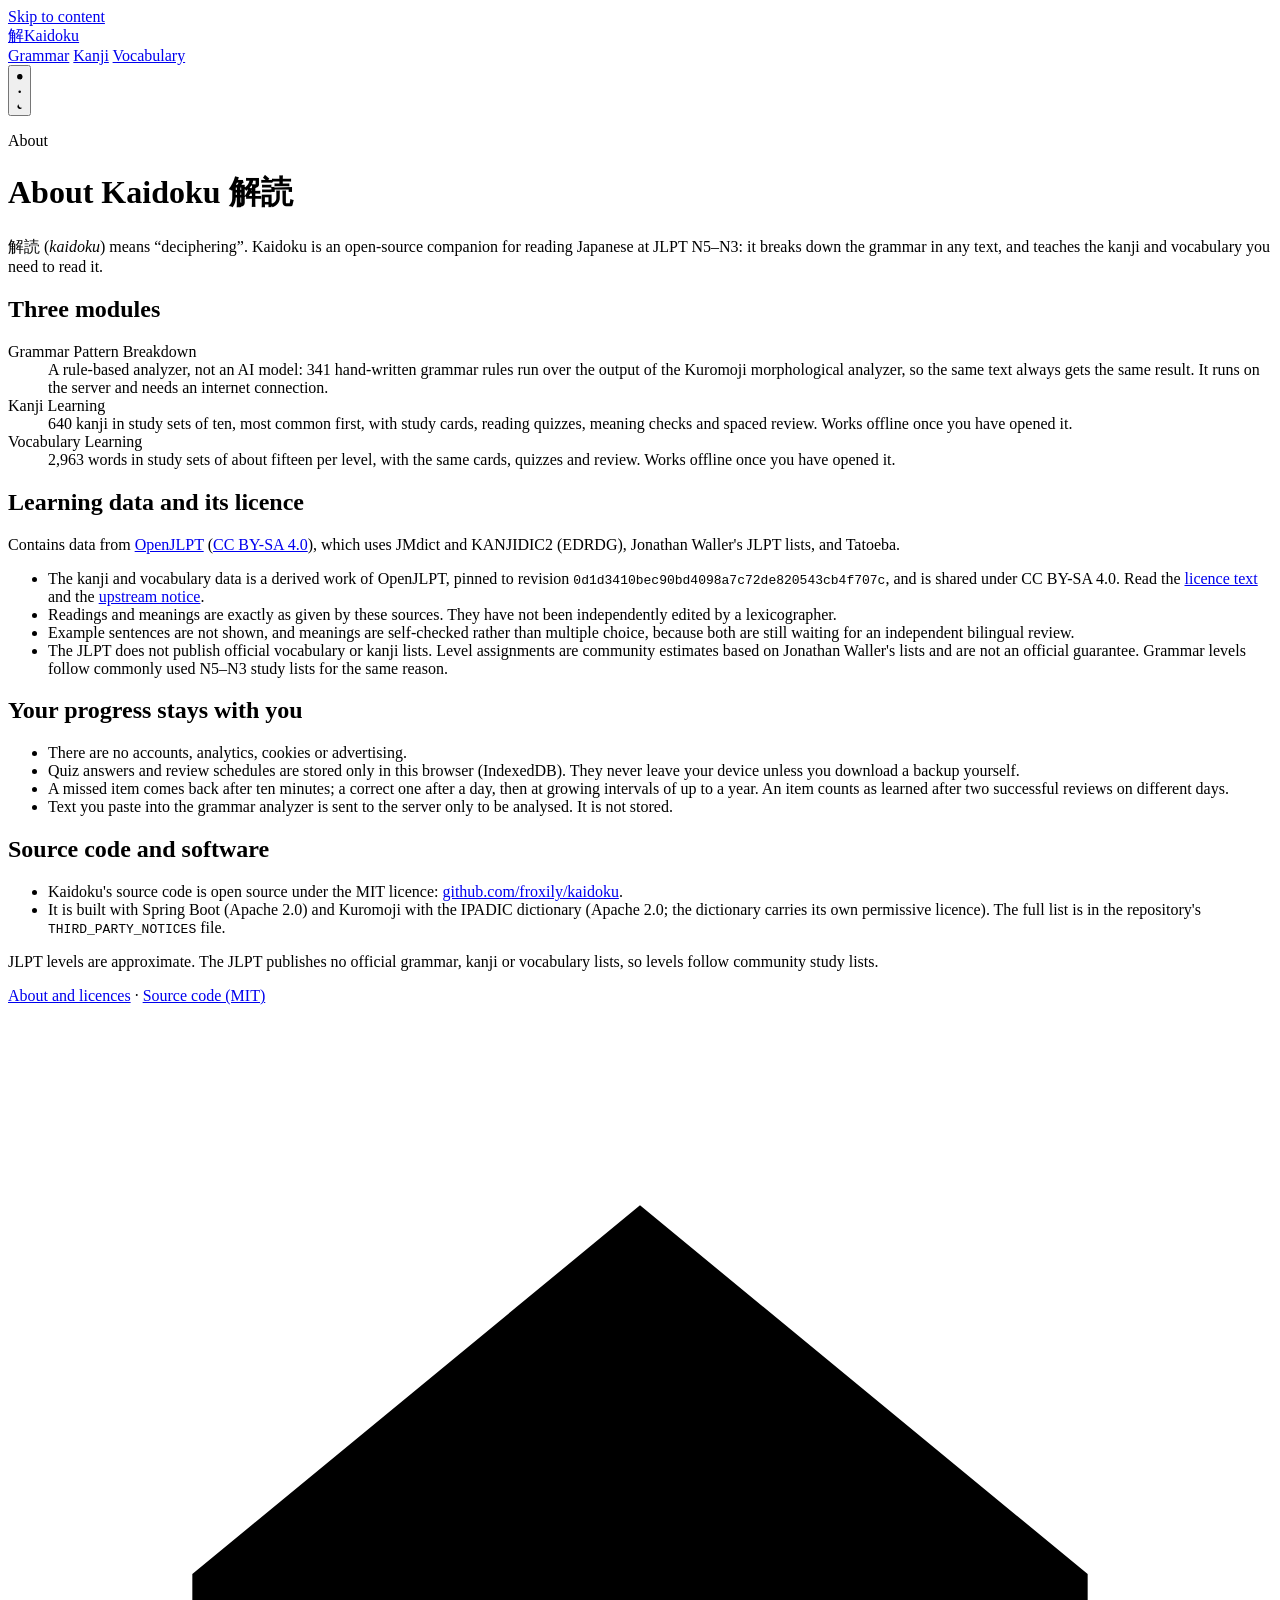
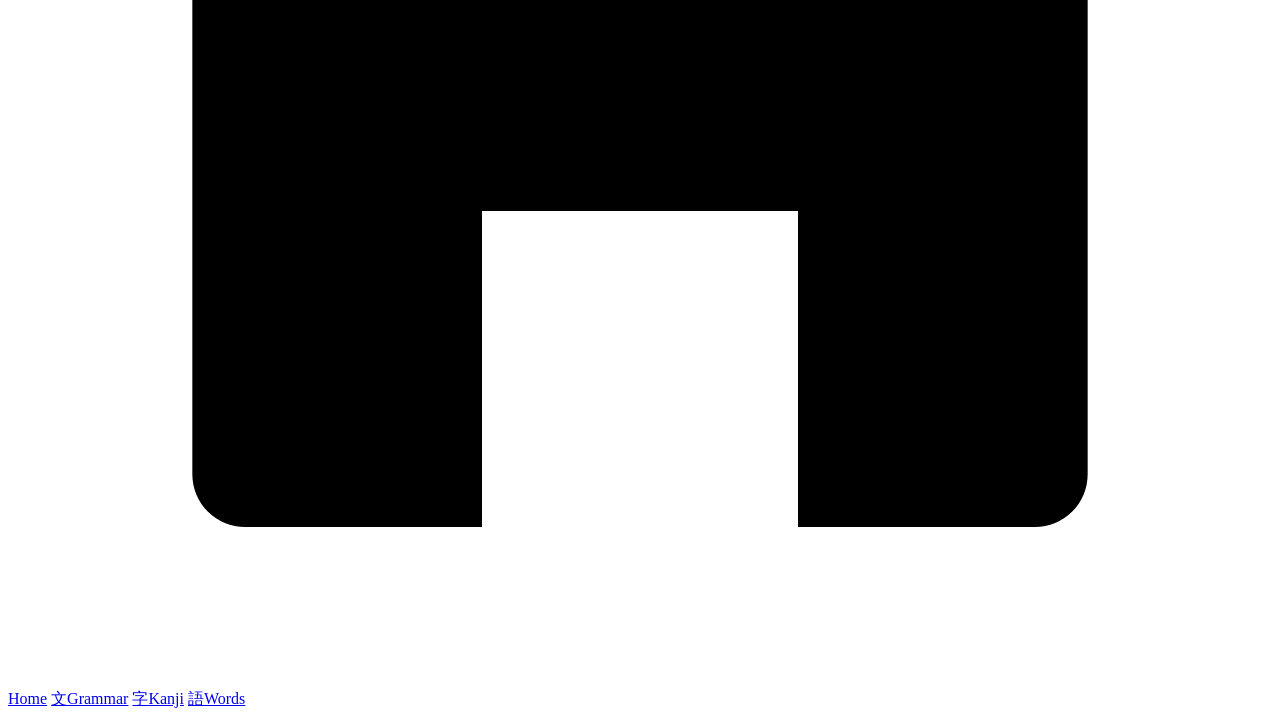
==== src/main/resources/static/about.html @ 3551a02c "Release prep: security headers, About page, notices, icons and a11y audit - Security headers on ever" ====
<!doctype html>
<html lang="en">
<head>
  <meta charset="utf-8">
  <meta name="viewport" content="width=device-width, initial-scale=1, viewport-fit=cover">
  <title>About · Kaidoku 解読</title>
  <meta name="description" content="What Kaidoku is, where its learning data comes from, the licences it uses, and how your progress is stored.">
  <meta name="theme-color" content="#f6f4ef" media="(prefers-color-scheme: light)">
  <meta name="theme-color" content="#111217" media="(prefers-color-scheme: dark)">
  <script src="/js/theme.js"></script>
  <link rel="stylesheet" href="/css/tokens.css">
  <link rel="stylesheet" href="/css/base.css">
  <link rel="stylesheet" href="/css/about.css">
  <script type="module" src="/js/shell.js"></script>
</head>
<body data-section="about">
  <a class="skip-link" href="#main">Skip to content</a>
  <header class="site-header">
    <div class="wrap header-inner">
      <a class="brand" href="/"><span class="brand-mark" lang="ja" aria-hidden="true">解</span><span>Kaidoku</span></a>
      <nav class="primary-nav" aria-label="Main">
        <a href="/grammar" data-nav="grammar">Grammar</a>
        <a href="/kanji" data-nav="kanji">Kanji</a>
        <a href="/vocab" data-nav="vocab">Vocabulary</a>
      </nav>
      <button class="icon-btn theme-toggle" type="button" data-theme-toggle data-mode="system" aria-label="Theme: match system">
        <svg class="icon icon-system" viewBox="0 0 24 24" aria-hidden="true"><circle cx="12" cy="12" r="8.5"/><path d="M12 3.5a8.5 8.5 0 0 1 0 17z" fill="currentColor" stroke="none"/></svg>
        <svg class="icon icon-light" viewBox="0 0 24 24" aria-hidden="true"><circle cx="12" cy="12" r="4"/><path d="M12 2.5v2M12 19.5v2M4.6 4.6 6 6M18 18l1.4 1.4M2.5 12h2M19.5 12h2M4.6 19.4 6 18M18 6l1.4-1.4"/></svg>
        <svg class="icon icon-dark" viewBox="0 0 24 24" aria-hidden="true"><path d="M20 14.5A8 8 0 0 1 9.5 4a8 8 0 1 0 10.5 10.5z"/></svg>
      </button>
    </div>
  </header>

  <main id="main" class="wrap about" tabindex="-1">
    <div class="page-head">
      <p class="eyebrow">About</p>
      <h1>About Kaidoku <span lang="ja">解読</span></h1>
      <p><span lang="ja">解読</span> (<i>kaidoku</i>) means “deciphering”. Kaidoku is an open-source companion for reading Japanese at JLPT N5–N3: it breaks down the grammar in any text, and teaches the kanji and vocabulary you need to read it.</p>
    </div>

    <section class="about-section" aria-labelledby="modules-title">
      <h2 id="modules-title">Three modules</h2>
      <dl class="about-list">
        <div>
          <dt>Grammar Pattern Breakdown</dt>
          <dd>A rule-based analyzer, not an AI model: 341 hand-written grammar rules run over the output of the Kuromoji morphological analyzer, so the same text always gets the same result. It runs on the server and needs an internet connection.</dd>
        </div>
        <div>
          <dt>Kanji Learning</dt>
          <dd>640 kanji in study sets of ten, most common first, with study cards, reading quizzes, meaning checks and spaced review. Works offline once you have opened it.</dd>
        </div>
        <div>
          <dt>Vocabulary Learning</dt>
          <dd>2,963 words in study sets of about fifteen per level, with the same cards, quizzes and review. Works offline once you have opened it.</dd>
        </div>
      </dl>
    </section>

    <section class="about-section" aria-labelledby="data-title">
      <h2 id="data-title">Learning data and its licence</h2>
      <p class="attribution">Contains data from <a href="https://github.com/evanclan/OpenJLPT">OpenJLPT</a> (<a href="https://creativecommons.org/licenses/by-sa/4.0/">CC BY-SA 4.0</a>), which uses JMdict and KANJIDIC2 (EDRDG), Jonathan Waller's JLPT lists, and Tatoeba.</p>
      <ul class="about-points">
        <li>The kanji and vocabulary data is a derived work of OpenJLPT, pinned to revision <code>0d1d3410bec90bd4098a7c72de820543cb4f707c</code>, and is shared under CC BY-SA 4.0. Read the <a href="/learning/OpenJLPT-LICENSE.txt">licence text</a> and the <a href="/learning/OpenJLPT-NOTICE.txt">upstream notice</a>.</li>
        <li>Readings and meanings are exactly as given by these sources. They have not been independently edited by a lexicographer.</li>
        <li>Example sentences are not shown, and meanings are self-checked rather than multiple choice, because both are still waiting for an independent bilingual review.</li>
        <li>The JLPT does not publish official vocabulary or kanji lists. Level assignments are community estimates based on Jonathan Waller's lists and are not an official guarantee. Grammar levels follow commonly used N5–N3 study lists for the same reason.</li>
      </ul>
    </section>

    <section class="about-section" aria-labelledby="privacy-title">
      <h2 id="privacy-title">Your progress stays with you</h2>
      <ul class="about-points">
        <li>There are no accounts, analytics, cookies or advertising.</li>
        <li>Quiz answers and review schedules are stored only in this browser (IndexedDB). They never leave your device unless you download a backup yourself.</li>
        <li>A missed item comes back after ten minutes; a correct one after a day, then at growing intervals of up to a year. An item counts as learned after two successful reviews on different days.</li>
        <li>Text you paste into the grammar analyzer is sent to the server only to be analysed. It is not stored.</li>
      </ul>
    </section>

    <section class="about-section" aria-labelledby="software-title">
      <h2 id="software-title">Source code and software</h2>
      <ul class="about-points">
        <li>Kaidoku's source code is open source under the MIT licence: <a href="https://github.com/froxily/kaidoku">github.com/froxily/kaidoku</a>.</li>
        <li>It is built with Spring Boot (Apache 2.0) and Kuromoji with the IPADIC dictionary (Apache 2.0; the dictionary carries its own permissive licence). The full list is in the repository's <code>THIRD_PARTY_NOTICES</code> file.</li>
      </ul>
    </section>
  </main>

  <footer class="site-footer">
    <div class="wrap">
      <p>JLPT levels are approximate. The JLPT publishes no official grammar, kanji or vocabulary lists, so levels follow community study lists.</p>
      <p><a href="/about">About and licences</a> · <a href="https://github.com/froxily/kaidoku">Source code (MIT)</a></p>
    </div>
  </footer>

  <nav class="tabbar" aria-label="Main">
    <a href="/" data-nav="home"><svg viewBox="0 0 24 24" aria-hidden="true"><path d="M3.5 10.5 12 3.5l8.5 7V20a1 1 0 0 1-1 1H15v-6H9v6H4.5a1 1 0 0 1-1-1z"/></svg>Home</a>
    <a href="/grammar" data-nav="grammar"><span class="tab-glyph" lang="ja" aria-hidden="true">文</span>Grammar</a>
    <a href="/kanji" data-nav="kanji"><span class="tab-glyph" lang="ja" aria-hidden="true">字</span>Kanji</a>
    <a href="/vocab" data-nav="vocab"><span class="tab-glyph" lang="ja" aria-hidden="true">語</span>Words</a>
  </nav>
</body>
</html>
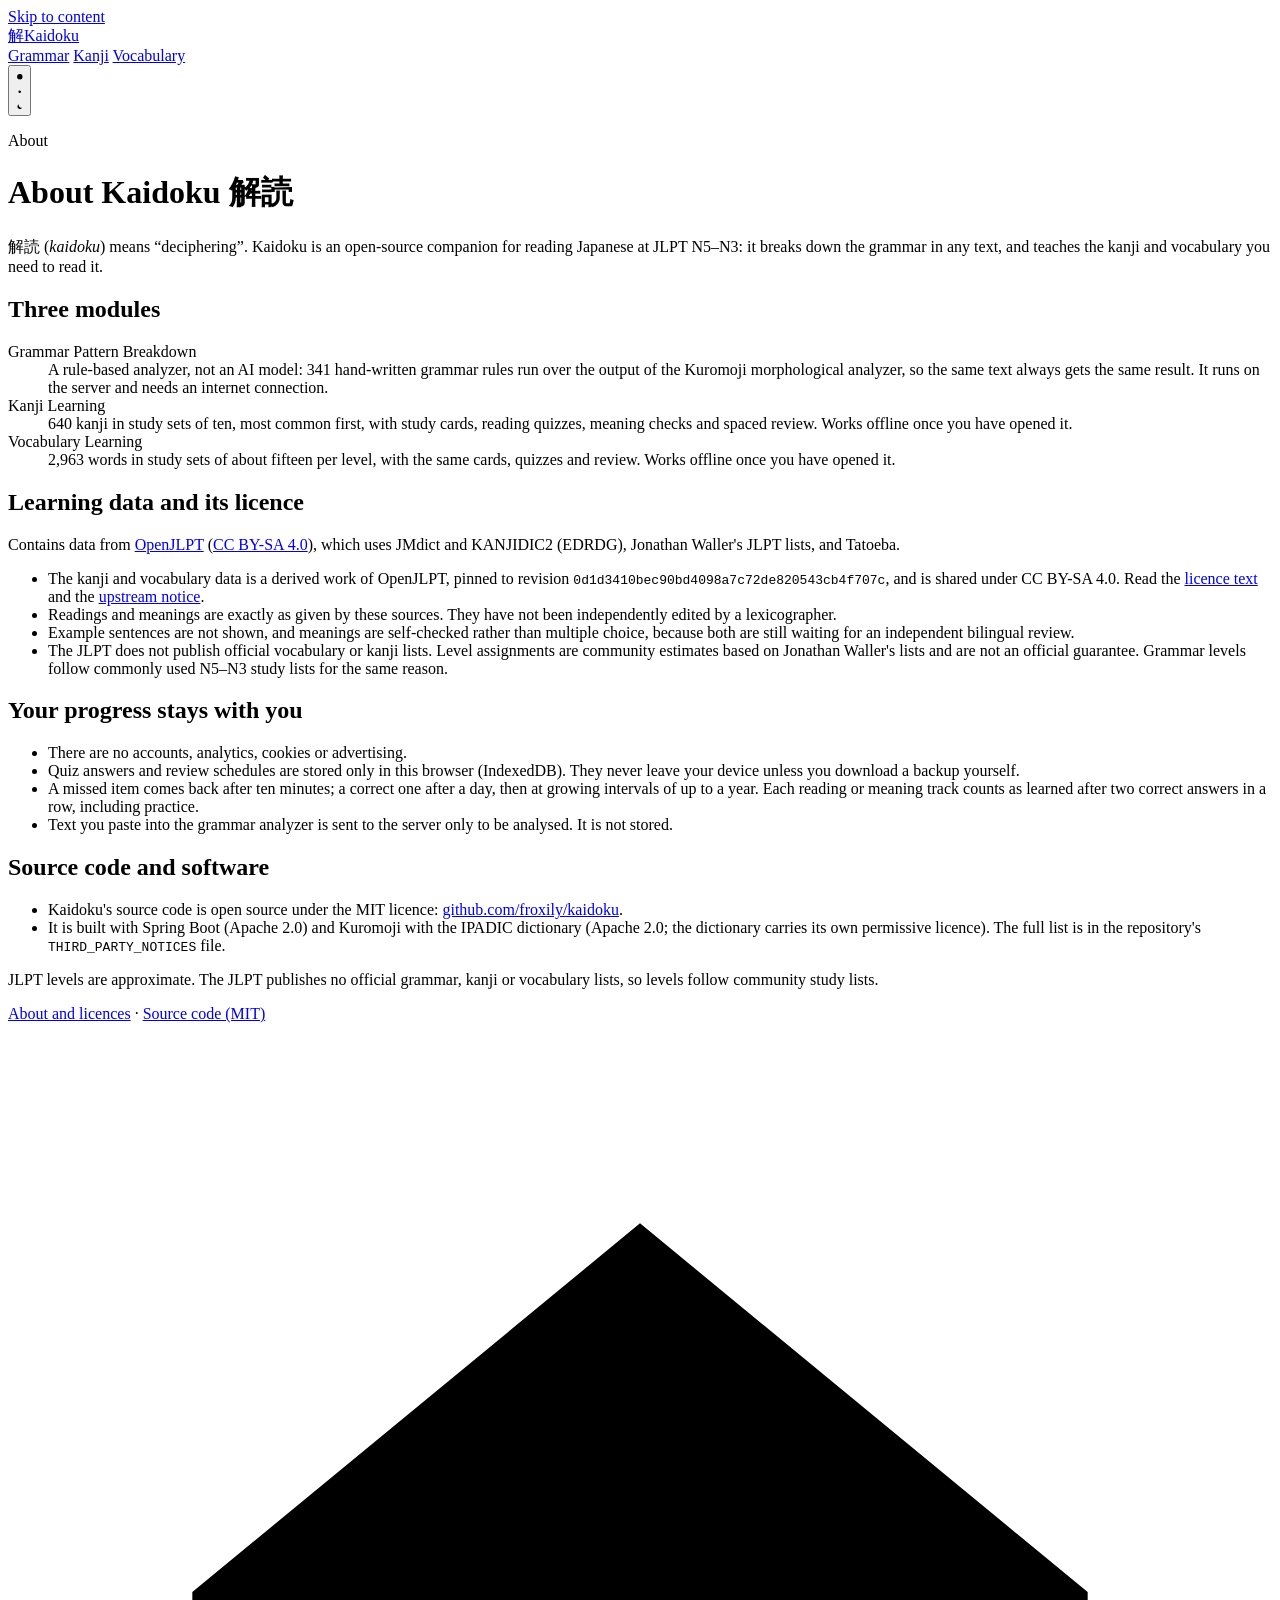
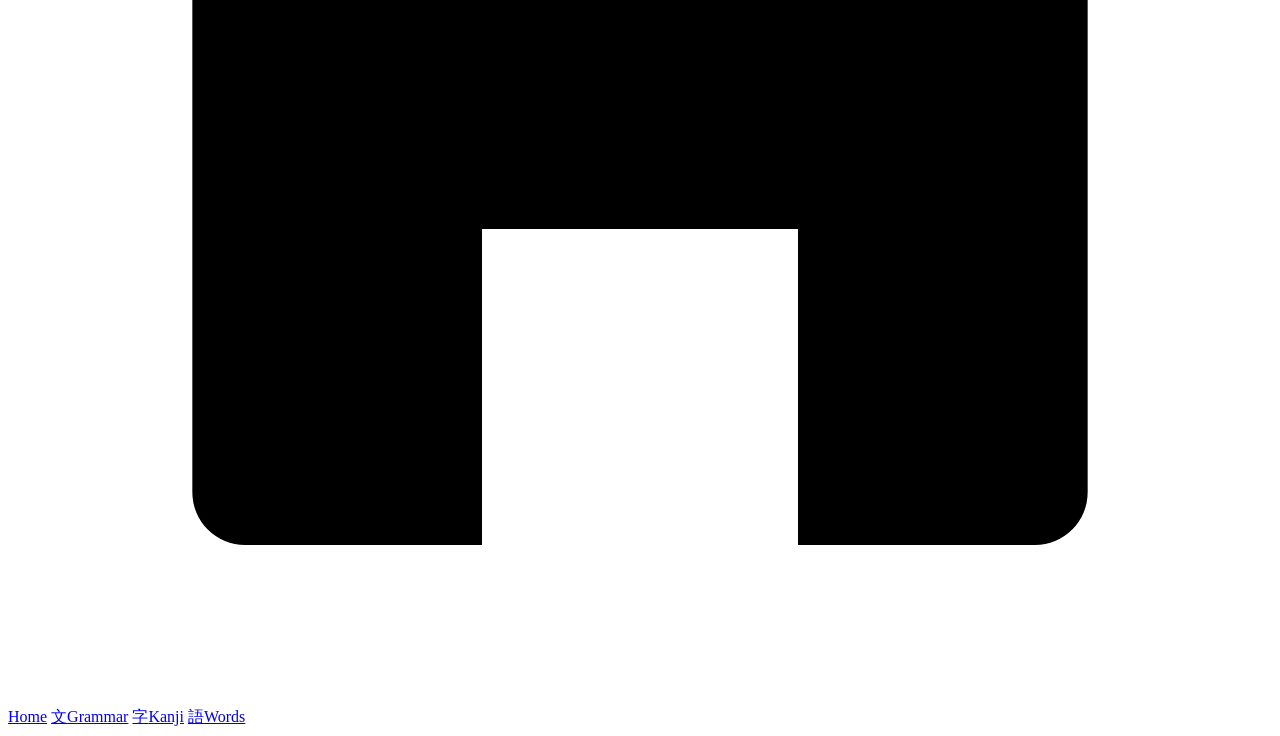
==== commit 5e8d7c6c: "Fix offline data versioning, restore races and review findings - Service worker switches dataset ver" ====
--- a/src/main/resources/static/about.html
+++ b/src/main/resources/static/about.html
@@ -72,7 +72,7 @@
       <ul class="about-points">
         <li>There are no accounts, analytics, cookies or advertising.</li>
         <li>Quiz answers and review schedules are stored only in this browser (IndexedDB). They never leave your device unless you download a backup yourself.</li>
-        <li>A missed item comes back after ten minutes; a correct one after a day, then at growing intervals of up to a year. An item counts as learned after two successful reviews on different days.</li>
+        <li>A missed item comes back after ten minutes; a correct one after a day, then at growing intervals of up to a year. Each reading or meaning track counts as learned after two correct answers in a row, including practice.</li>
         <li>Text you paste into the grammar analyzer is sent to the server only to be analysed. It is not stored.</li>
       </ul>
     </section>
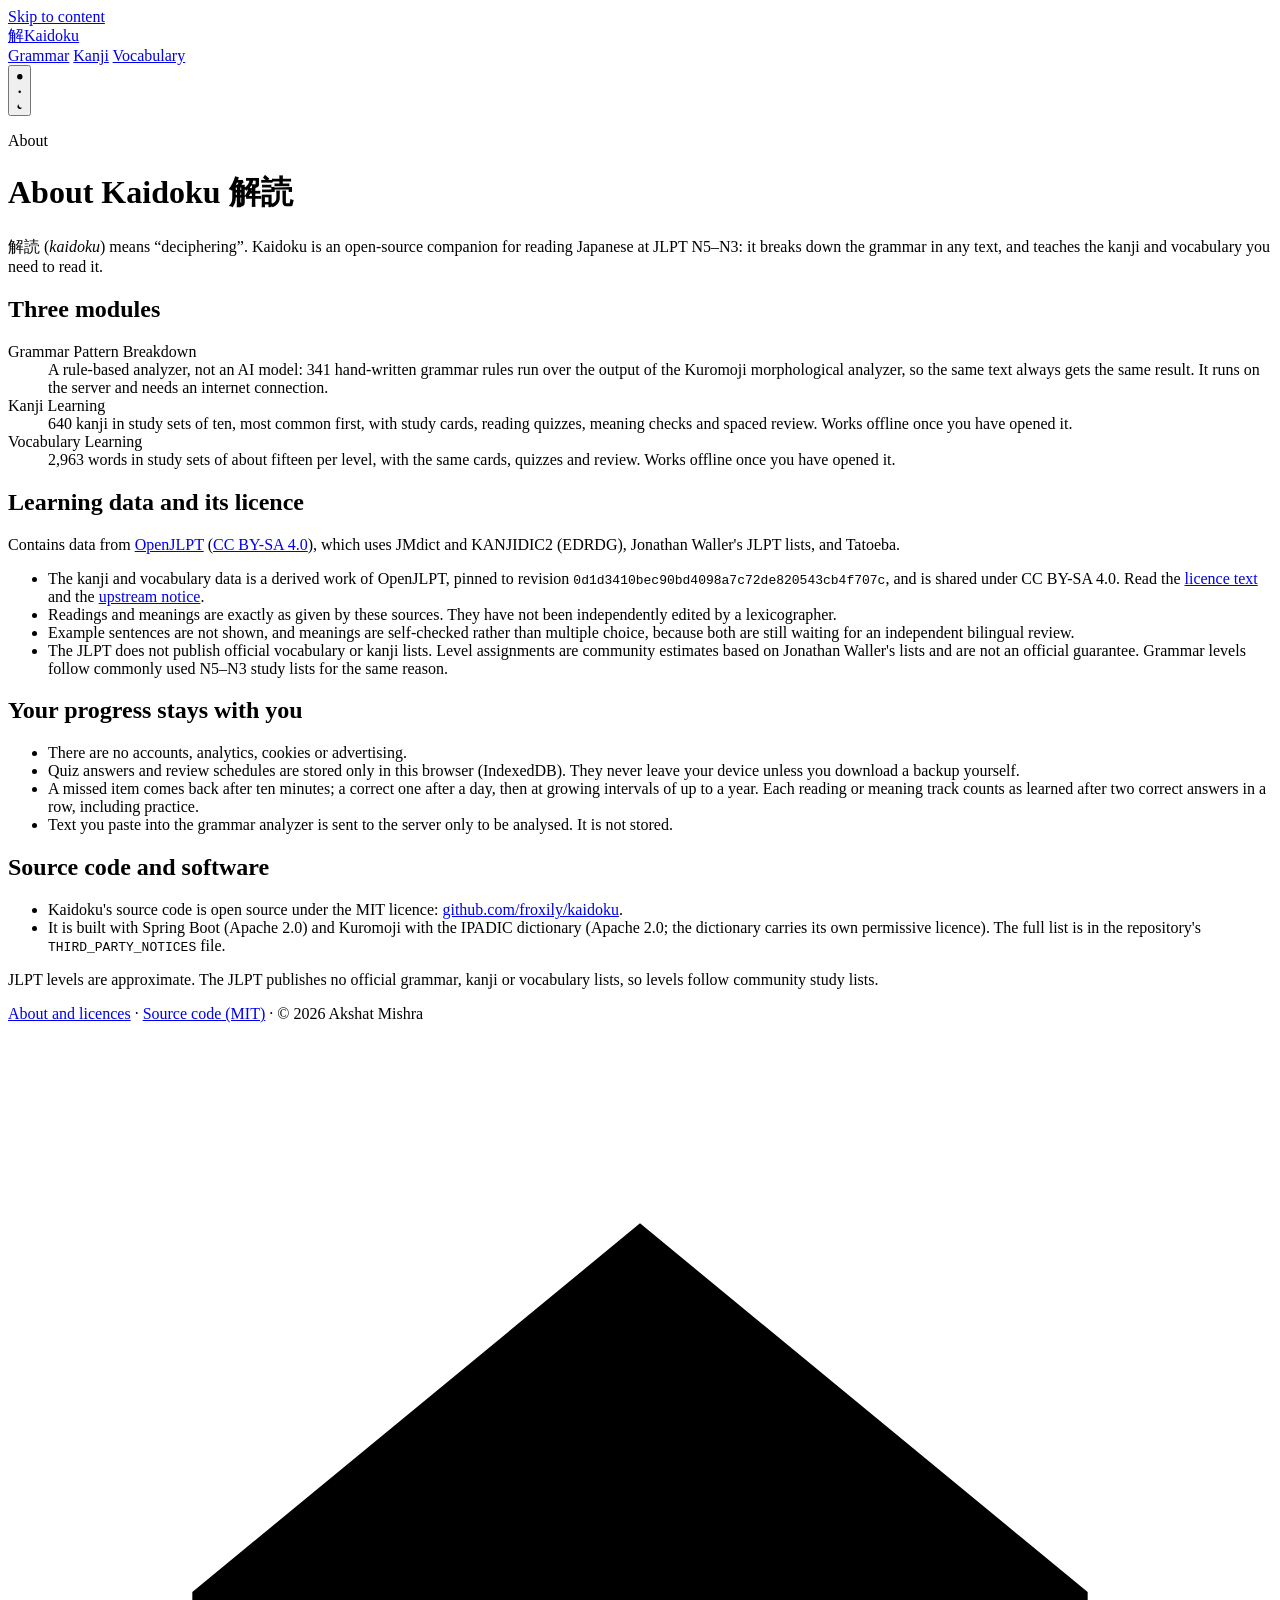
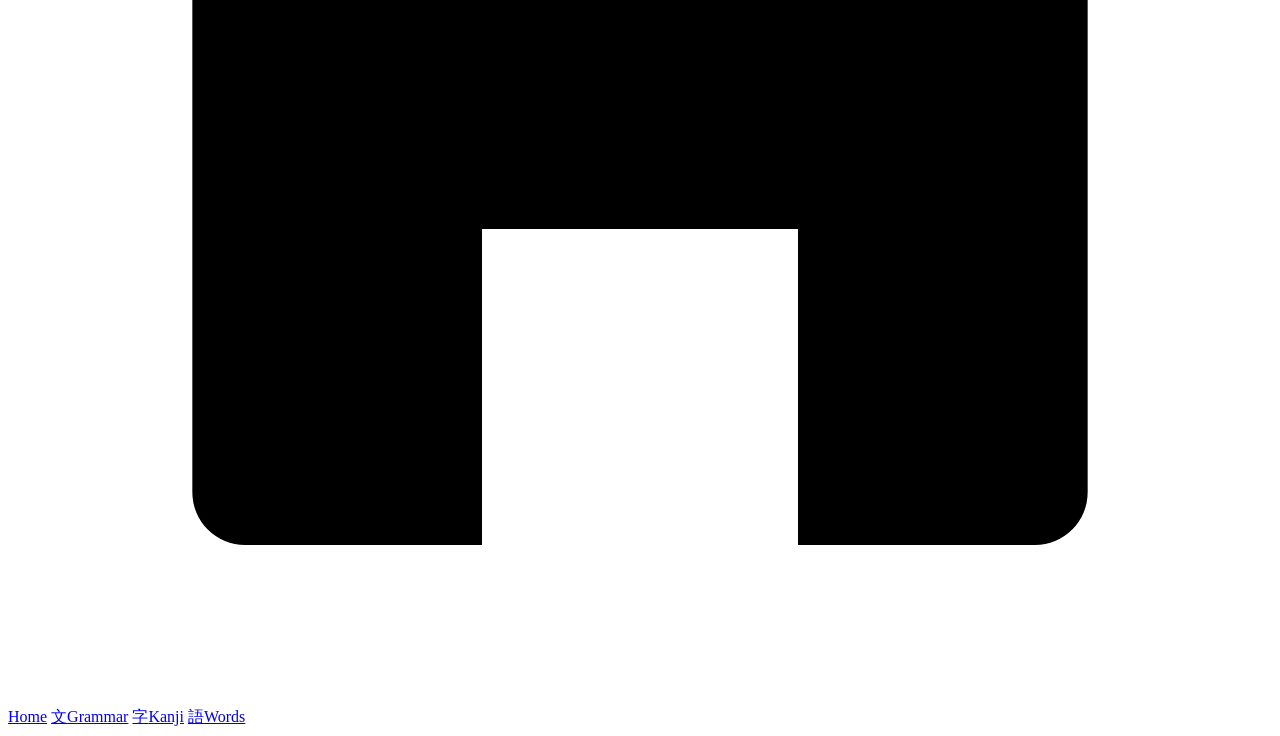
==== commit f2a68109: "Add a copyright notice to the footer" ====
--- a/src/main/resources/static/about.html
+++ b/src/main/resources/static/about.html
@@ -89,7 +89,7 @@
   <footer class="site-footer">
     <div class="wrap">
       <p>JLPT levels are approximate. The JLPT publishes no official grammar, kanji or vocabulary lists, so levels follow community study lists.</p>
-      <p><a href="/about">About and licences</a> · <a href="https://github.com/froxily/kaidoku">Source code (MIT)</a></p>
+      <p><a href="/about">About and licences</a> · <a href="https://github.com/froxily/kaidoku">Source code (MIT)</a> · © 2026 Akshat Mishra</p>
     </div>
   </footer>
 
